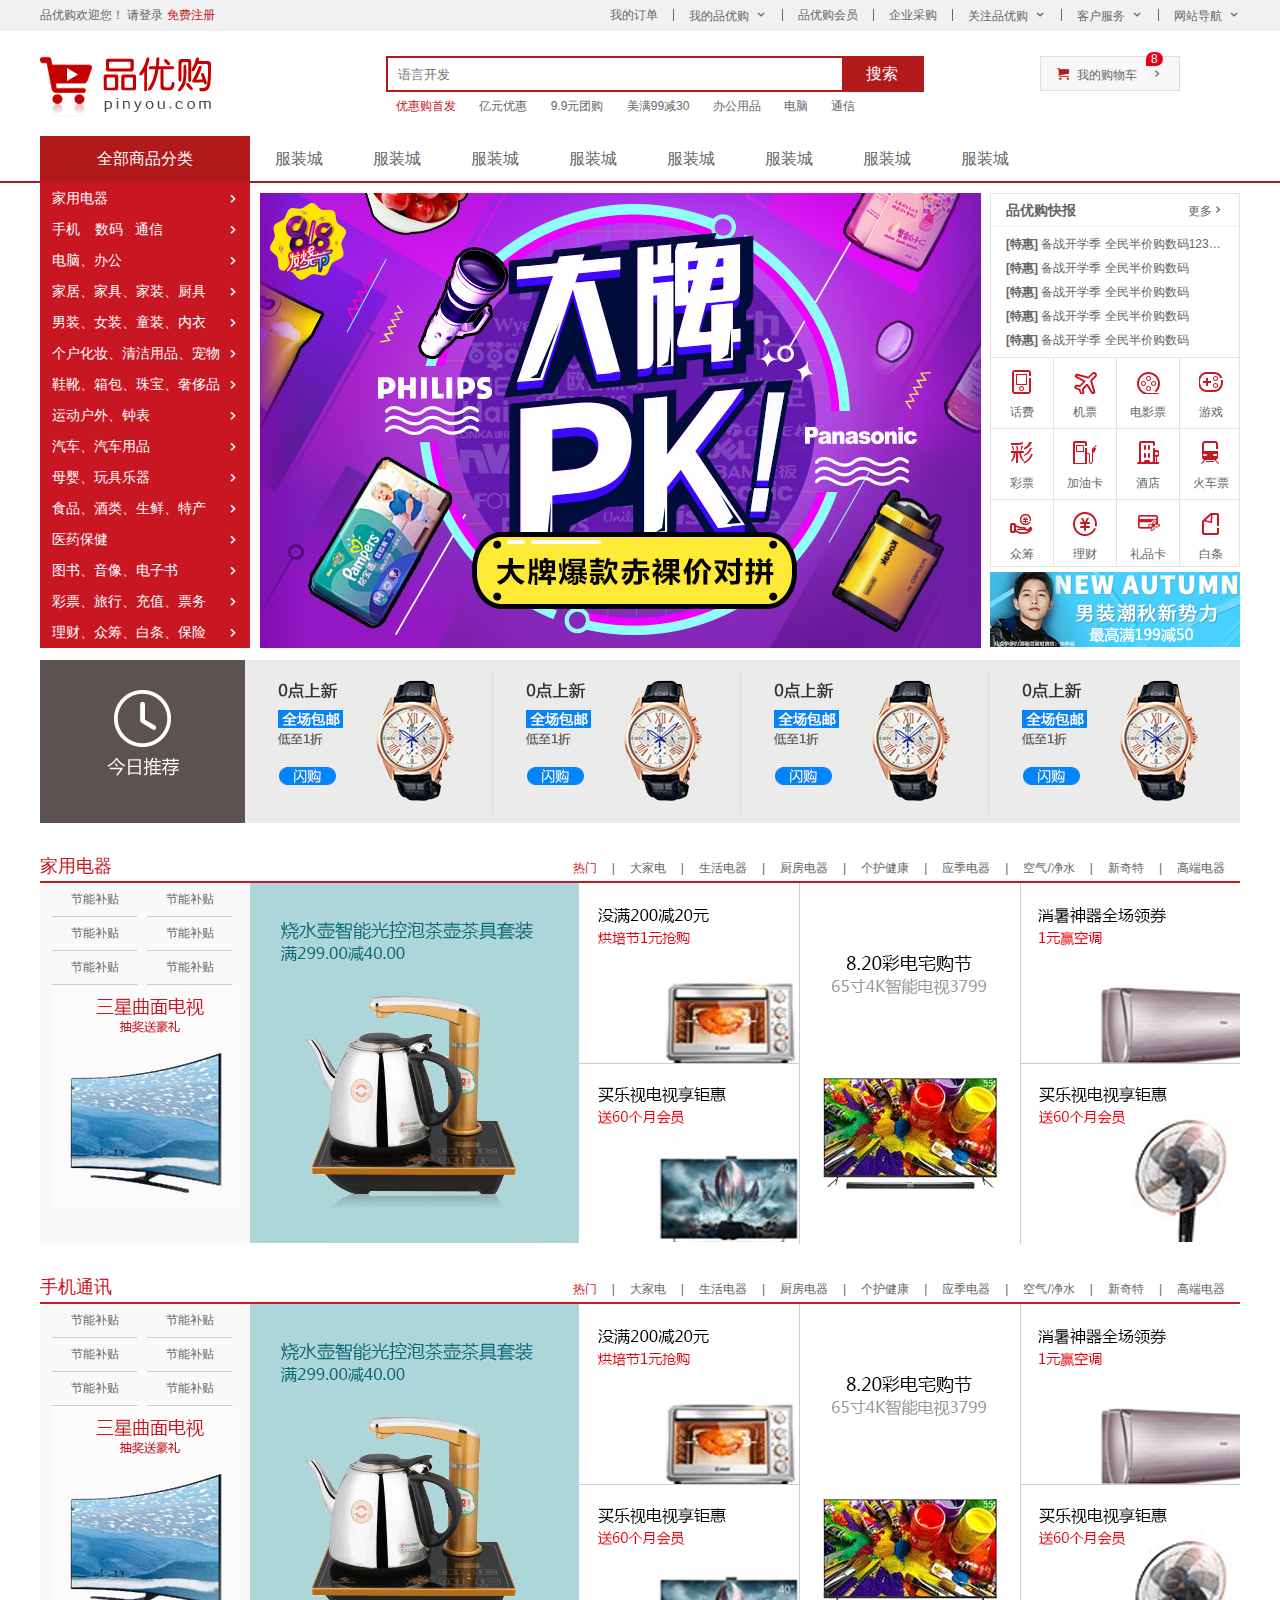
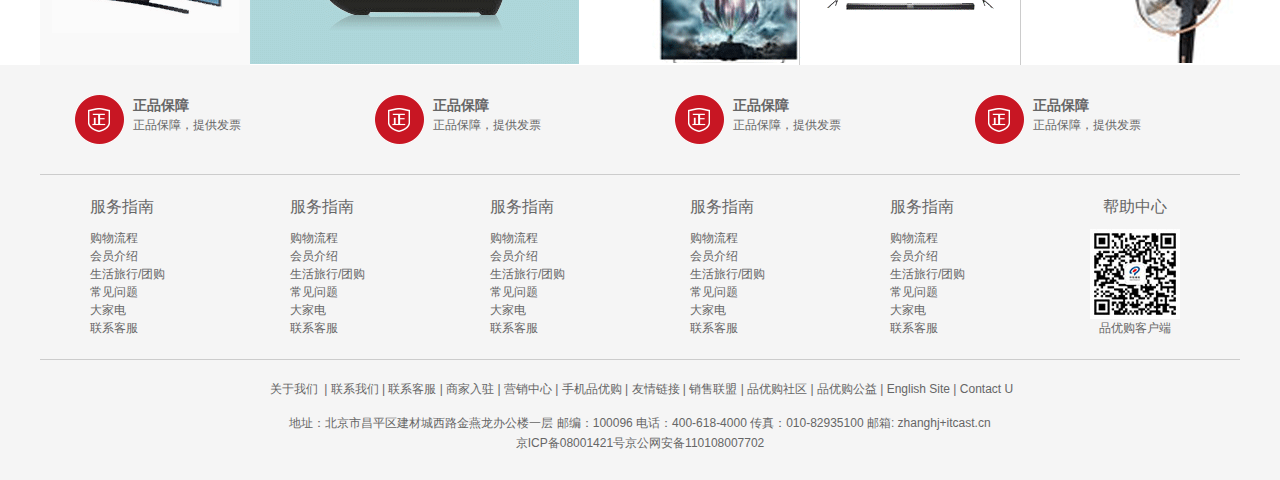
==== index.html @ 582169b1 "first commit" ====
<!DOCTYPE html>
<html lang="en">
<head>
    <meta charset="UTF-8">
    <meta name="viewport" content="width=device-width, initial-scale=1.0">
    <meta http-equiv="X-UA-Compatible" content="ie=edge">
    <title>品优购商城-综合网购首选-正品低价、品质保障、配送及时、轻松购物！
    </title>
    <!-- 网站说明 -->
    <meta name="description"
          content="品优购商城-专业的综合网上购物商城,销售家电、数码通讯、电脑、家居百货、服装服饰、母婴、图书、食品等数万个品牌优质商品.便捷、诚信的服务，为您提供愉悦的网上购物体验!" />
    <!-- 关键字 -->
    <meta name="keywords" content="网上购物,网上商城,手机,笔记本,电脑,MP3,CD,VCD,DV,相机,数码,配件,手表,存储卡,京东" />
    <!-- 引入初始化样式文件-->
    <link rel="stylesheet" href="css/base.css">
    <!-- 引入公共样式文件-->
    <link rel="stylesheet" href="css/common.css">
    <!--引入首页专门样式-->
    <link rel="stylesheet" href="css/index.css">
    <!--引入favicon图标-->
    <link rel="shortcut icon" href="favicon.ico" />

</head>
<body>
    <!--快捷导航模块 start-->
    <section class="shortcut">
        <div class="w">
            <div class="fl">
                <ul>
                    <li>品优购欢迎您！&nbsp;</li>
                    <li>
                        <a href="#">请登录&nbsp;</a><a href="register.html" class="style_red">免费注册</a>
                    </li>
                </ul>
            </div>
            <div class="fr">
                <ul>
                    <li>我的订单</li>
                    <li></li>
                    <li class="arrow-icon">我的品优购</li>
                    <li></li>
                    <li>品优购会员</li>
                    <li></li>
                    <li>企业采购</li>
                    <li></li>
                    <li class="arrow-icon">关注品优购</li>
                    <li></li>
                    <li class="arrow-icon">客户服务</li>
                    <li></li>
                    <li class="arrow-icon">网站导航</li>
                </ul>
            </div>
        </div>
    </section>
    <!--快捷导航模块 end-->

    <!--header头部模块制作 start-->
    <header class="header w">
        <!--logo模块-->
        <div class="logo">
            <h1><a href="index.html" title="品优购商场">品优购商场</a></h1>
        </div>
        <!--search模块-->
        <div class="search">
            <input type="search" name="" id="" placeholder="语言开发">
            <button>搜索</button>
        </div>
        <!--hotwords模块制作-->
        <div class="hotwords">
            <a href="#" class="style_red">优惠购首发</a>
            <a href="#">亿元优惠</a>
            <a href="#">9.9元团购</a>
            <a href="#">美满99减30</a>
            <a href="#">办公用品</a>
            <a href="#">电脑</a>
            <a href="#">通信</a>
        </div>
        <!--购物车模块-->
        <div class="shopcar">
            我的购物车
            <i class="count">8</i>
        </div>
    </header>
    <!--header头部模块制作 end-->

    <!--nva模块制作 start-->
    <nav class="nav">
        <div class="w">
            <div class="dropdown">
                <div class="dt">全部商品分类</div>
                <div class="dd">
                    <ul>
                        <li><a href="#">家用电器</a></li>
                        <li><a href="list.html">手机</a>、 <a href="#">数码</a>、<a href="#">通信</a> </li>
                        <li><a href="#">电脑、办公</a> </li>
                        <li><a href="#">家居、家具、家装、厨具</a> </li>
                        <li><a href="#">男装、女装、童装、内衣</a> </li>
                        <li><a href="#">个户化妆、清洁用品、宠物</a> </li>
                        <li><a href="#">鞋靴、箱包、珠宝、奢侈品</a> </li>
                        <li><a href="#">运动户外、钟表</a> </li>
                        <li><a href="#">汽车、汽车用品</a> </li>
                        <li><a href="#">母婴、玩具乐器</a> </li>
                        <li><a href="#">食品、酒类、生鲜、特产</a> </li>
                        <li><a href="#">医药保健</a> </li>
                        <li><a href="#">图书、音像、电子书</a> </li>
                        <li><a href="#">彩票、旅行、充值、票务</a> </li>
                        <li><a href="#">理财、众筹、白条、保险</a> </li>
                    </ul>
                </div>
            </div>
            <div class="navitems">
                <ul>
                    <li><a href="#">服装城</a></li>
                    <li><a href="#">服装城</a></li>
                    <li><a href="#">服装城</a></li>
                    <li><a href="#">服装城</a></li>
                    <li><a href="#">服装城</a></li>
                    <li><a href="#">服装城</a></li>
                    <li><a href="#">服装城</a></li>
                    <li><a href="#">服装城</a></li>
                </ul>
            </div>
        </div>
    </nav>
    <!--nva模块制作 end-->

    <!--首页专有模块main start-->
    <div class="w">
        <div class="main">
            <div class="focus">
                <ul>
                    <li>
                        <img src="upload/focus1.png" alt="">
                    </li>
                </ul>
            </div>
            <div class="newsflash">
                <div class="news">
                    <div class="news-hd">
                        <h5>品优购快报</h5>
                        <a href="#" class="more">更多</a>
                    </div>
                    <div class="news-bd">
                        <ul>
                            <li><a href="#"><strong>[特惠]</strong> 备战开学季 全民半价购数码123123123</a></li>
                            <li><a href="#"><strong>[特惠]</strong> 备战开学季 全民半价购数码</a></li>
                            <li><a href="#"><strong>[特惠]</strong> 备战开学季 全民半价购数码</a></li>
                            <li><a href="#"><strong>[特惠]</strong> 备战开学季 全民半价购数码</a></li>
                            <li><a href="#"><strong>[特惠]</strong> 备战开学季 全民半价购数码</a></li>
                        </ul>
                    </div>
                </div>
                <div class="lifeservice">
                    <ul>
                        <li>
                            <i></i>
                            <p>话费</p>
                        </li>
                        <li>
                            <i></i>
                            <p>机票</p>
                        </li>
                        <li>
                            <i></i>
                            <p>电影票</p>
                        </li>
                        <li>
                            <i></i>
                            <p>游戏</p>
                        </li>
                        <li>
                            <i></i>
                            <p>彩票</p>
                        </li>
                        <li>
                            <i></i>
                            <p>加油卡</p>
                        </li>
                        <li>
                            <i></i>
                            <p>酒店</p>
                        </li>
                        <li>
                            <i></i>
                            <p>火车票</p>
                        </li>
                        <li>
                            <i></i>
                            <p>众筹</p>
                        </li>
                        <li>
                            <i></i>
                            <p>理财</p>
                        </li>
                        <li>
                            <i></i>
                            <p>礼品卡</p>
                        </li>
                        <li>
                            <i></i>
                            <p>白条</p>
                        </li>
                    </ul>
                </div>
                <div class="bargain">
                    <img src="upload/bargain.png" alt="">
                </div>
            </div>
        </div>
    </div>
    <!--首页专有模块main end-->

    <!--推荐模块 start-->
    <div class="w recom">
        <div class="recom_hd">
            <img src="./images/recom.png" alt="">
        </div>
        <div class="recom_bd">
            <ul>
                <li><img src="upload/recom_03.jpg" alt=""></li>
                <li><img src="upload/recom_03.jpg" alt=""></li>
                <li><img src="upload/recom_03.jpg" alt=""></li>
                <li><img src="upload/recom_03.jpg" alt=""></li>
            </ul>
        </div>
    </div>
    <!--推荐模块 end-->
    <!--楼层区域制作start-->
    <div class="floor">
        <!--1楼-->
        <div class="w jiadian">
            <div class="box_hd">
                <h3>家用电器</h3>
                <div class="tab_list">
                    <ul>
                        <li><a href="#" class="style_red">热门</a>|</li>
                        <li><a href="#">大家电</a>|</li>
                        <li><a href="#">生活电器</a>|</li>
                        <li><a href="#">厨房电器</a>|</li>
                        <li><a href="#">个护健康</a>|</li>
                        <li><a href="#">应季电器</a>|</li>
                        <li><a href="#">空气/净水</a>|</li>
                        <li><a href="#">新奇特</a>|</li>
                        <li><a href="#">高端电器</a></li>
                    </ul>
                </div>
            </div>
            <div class="box_bd">
                <div class="tab_content">
                    <div class="tab_list_item">
                        <div class="col_210">
                            <ul>
                                <li><a href="#">节能补贴</a></li>
                                <li><a href="#">节能补贴</a></li>
                                <li><a href="#">节能补贴</a></li>
                                <li><a href="#">节能补贴</a></li>
                                <li><a href="#">节能补贴</a></li>
                                <li><a href="#">节能补贴</a></li>
                            </ul>
                            <a href="#">
                                <img src="upload/floor-1-1.png" alt="">
                            </a>
                        </div>
                        <div class="col_329">
                            <a href="#">
                                <img src="upload/floor-1-b01.png" alt="">
                            </a>
                        </div>
                        <div class="col_221">
                            <a href="#" class="bb"><img src="upload/floor-1-2.png" alt=""></a>
                            <a href="#"><img src="upload/floor-1-3.png" alt=""></a>
                        </div>
                        <div class="col_221">
                            <a href="#"><img src="upload/floor-1-4.png" alt=""></a>
                        </div>
                        <div class="col_219">
                            <a href="#" class="bb"><img src="upload/floor-1-5.png" alt=""></a>
                            <a href="#"><img src="upload/floor-1-6.png" alt=""></a>
                        </div>
                    </div>
                </div>
            </div>
        </div>
        <!--2楼-->
        <div class="w shouji">
            <div class="box_hd">
                <h3>手机通讯</h3>
                <div class="tab_list">
                    <ul>
                        <li><a href="#" class="style_red">热门</a>|</li>
                        <li><a href="#">大家电</a>|</li>
                        <li><a href="#">生活电器</a>|</li>
                        <li><a href="#">厨房电器</a>|</li>
                        <li><a href="#">个护健康</a>|</li>
                        <li><a href="#">应季电器</a>|</li>
                        <li><a href="#">空气/净水</a>|</li>
                        <li><a href="#">新奇特</a>|</li>
                        <li><a href="#">高端电器</a></li>
                    </ul>
                </div>
            </div>
            <div class="box_bd">
                <div class="tab_content">
                    <div class="tab_list_item">
                        <div class="col_210">
                            <ul>
                                <li><a href="#">节能补贴</a></li>
                                <li><a href="#">节能补贴</a></li>
                                <li><a href="#">节能补贴</a></li>
                                <li><a href="#">节能补贴</a></li>
                                <li><a href="#">节能补贴</a></li>
                                <li><a href="#">节能补贴</a></li>
                            </ul>
                            <a href="#">
                                <img src="upload/floor-1-1.png" alt="">
                            </a>
                        </div>
                        <div class="col_329">
                            <a href="#">
                                <img src="upload/floor-1-b01.png" alt="">
                            </a>
                        </div>
                        <div class="col_221">
                            <a href="#" class="bb"><img src="upload/floor-1-2.png" alt=""></a>
                            <a href="#"><img src="upload/floor-1-3.png" alt=""></a>
                        </div>
                        <div class="col_221">
                            <a href="#"><img src="upload/floor-1-4.png" alt=""></a>
                        </div>
                        <div class="col_219">
                            <a href="#" class="bb"><img src="upload/floor-1-5.png" alt=""></a>
                            <a href="#"><img src="upload/floor-1-6.png" alt=""></a>
                        </div>
                    </div>
                </div>
            </div>
        </div>
    </div>
    <!--楼层区域制作end-->

    <!--底部模块制作 start-->
    <footer class="footer">
        <div class="w">
            <div class="mod_service">
                <ul>
                    <li>
                        <h5></h5>
                        <div class="service_txt">
                            <h4>正品保障</h4>
                            <p>正品保障，提供发票</p>
                        </div>
                    </li>
                    <li>
                        <h5></h5>
                        <div class="service_txt">
                            <h4>正品保障</h4>
                            <p>正品保障，提供发票</p>
                        </div>
                    </li>
                    <li>
                        <h5></h5>
                        <div class="service_txt">
                            <h4>正品保障</h4>
                            <p>正品保障，提供发票</p>
                        </div>
                    </li>
                    <li>
                        <h5></h5>
                        <div class="service_txt">
                            <h4>正品保障</h4>
                            <p>正品保障，提供发票</p>
                        </div>
                    </li>
                </ul>
            </div>
            <div class="mod_help">
                <dl>
                    <dt>服务指南</dt>
                    <dd><a href="#">购物流程</a></dd>
                    <dd><a href="#">会员介绍</a></dd>
                    <dd><a href="#">生活旅行/团购</a></dd>
                    <dd><a href="#">常见问题</a></dd>
                    <dd><a href="#">大家电</a></dd>
                    <dd><a href="#">联系客服</a></dd>
                </dl>
                <dl>
                    <dt>服务指南</dt>
                    <dd><a href="#">购物流程</a></dd>
                    <dd><a href="#">会员介绍</a></dd>
                    <dd><a href="#">生活旅行/团购</a></dd>
                    <dd><a href="#">常见问题</a></dd>
                    <dd><a href="#">大家电</a></dd>
                    <dd><a href="#">联系客服</a></dd>
                </dl>
                <dl>
                    <dt>服务指南</dt>
                    <dd><a href="#">购物流程</a></dd>
                    <dd><a href="#">会员介绍</a></dd>
                    <dd><a href="#">生活旅行/团购</a></dd>
                    <dd><a href="#">常见问题</a></dd>
                    <dd><a href="#">大家电</a></dd>
                    <dd><a href="#">联系客服</a></dd>
                </dl>
                <dl>
                    <dt>服务指南</dt>
                    <dd><a href="#">购物流程</a></dd>
                    <dd><a href="#">会员介绍</a></dd>
                    <dd><a href="#">生活旅行/团购</a></dd>
                    <dd><a href="#">常见问题</a></dd>
                    <dd><a href="#">大家电</a></dd>
                    <dd><a href="#">联系客服</a></dd>
                </dl>
                <dl>
                    <dt>服务指南</dt>
                    <dd><a href="#">购物流程</a></dd>
                    <dd><a href="#">会员介绍</a></dd>
                    <dd><a href="#">生活旅行/团购</a></dd>
                    <dd><a href="#">常见问题</a></dd>
                    <dd><a href="#">大家电</a></dd>
                    <dd><a href="#">联系客服</a></dd>
                </dl>
                <dl>
                    <dt>帮助中心</dt>
                    <dd>
                        <img src="images/wx_cz.jpg" alt="">
                        品优购客户端
                    </dd>

                </dl>
            </div>
            <div class="mod_copyright">
                <div class="links">
                    <a href="#">关于我们</a>  |  联系我们  |  联系客服  |  商家入驻  |  营销中心  |  手机品优购  |  友情链接  |
                    销售联盟  |  品优购社区  |  品优购公益  |  English Site  |  Contact U
                </div>
                <div class="copyright">
                    地址：北京市昌平区建材城西路金燕龙办公楼一层 邮编：100096 电话：400-618-4000
                    传真：010-82935100 邮箱: zhanghj+itcast.cn<br>
                    京ICP备08001421号京公网安备110108007702
                </div>
            </div>
        </div>
    </footer>
    <!--底部模块制作 end-->
</body>
</html>
---- css/base.css ----
/* 把我们所有标签的内外边距清零 */
* {
    margin: 0;
    padding: 0;
    box-sizing: border-box;
}
/* em 和 i 斜体的文字不倾斜 */
em,
i {
    font-style: normal
}
/* 去掉li 的小圆点 */
li {
    list-style: none
}

img {
    /* border 0 照顾低版本浏览器 如果 图片外面包含了链接会有边框的问题 */
    border: 0;
    /* 取消图片底侧有空白缝隙的问题 */
    vertical-align: middle
}

button {
    /* 当我们鼠标经过button 按钮的时候，鼠标变成小手 */
    cursor: pointer
}

a {
    color: #666;
    text-decoration: none
}

a:hover {
    color: #c81623
}

button,
input {
    /* "\5B8B\4F53" 就是宋体的意思 这样浏览器兼容性比较好 */
    font-family: Microsoft YaHei, Heiti SC, tahoma, arial, Hiragino Sans GB, "\5B8B\4F53", sans-serif;
    border: 0;
    outline: none;
}

body {
    /* CSS3 抗锯齿形 让文字显示的更加清晰 */
    -webkit-font-smoothing: antialiased;
    background-color: #fff;
    font: 12px/1.5 Microsoft YaHei, Heiti SC, tahoma, arial, Hiragino Sans GB, "\5B8B\4F53", sans-serif;
    color: #666
}

.hide,
.none {
    display: none
}
/* 清除浮动 */
.clearfix:after {
    visibility: hidden;
    clear: both;
    display: block;
    content: ".";
    height: 0
}

.clearfix {
    *zoom: 1
}
---- css/common.css ----
/*声明字体图标 路径变化*/
@font-face {
    font-family: 'icomoon';
    src:  url('../fonts/icomoon.eot?tomleg');
    src:  url('../fonts/icomoon.eot?tomleg#iefix') format('embedded-opentype'),
    url('../fonts/icomoon.ttf?tomleg') format('truetype'),
    url('../fonts/icomoon.woff?tomleg') format('woff'),
    url('../fonts/icomoon.svg?tomleg#icomoon') format('svg');
    font-weight: normal;
    font-style: normal;
    font-display: block;
}


/* 版心 */
.w {
    width: 1200px;
    margin: 0 auto;
}
.fl {
    float: left;
}
.fr {
    float: right;
}
.style_red {
    color: #c81623;
}
/*快捷导航模块*/
.shortcut {
    height: 31px;
    line-height: 31px;
    background-color: #f1f1f1;
}
.shortcut ul li {
    float: left;
}
.shortcut .fr ul li:nth-child(even) {
    width: 1px;
    height: 12px;
    background-color: #666;
    margin: 9px 15px 0;
}
.arrow-icon::after {
    content: '\e91e';
    font-family: 'icomoon';
    margin-left: 6px;
}
/*header 头部模块制作*/
.header {
    position: relative;
    height: 105px;
}
.logo {
    position: absolute;
    top: 25px;
    width: 171px;
    height: 61px;
}
.logo a {
    display: block;
    width: 171px;
    height: 61px;
    background: url(../images/logo.png) no-repeat;
    font-size: 0;
}
.search {
    position: absolute;
    top: 25px;
    left: 346px;
    width: 538px;
    height: 36px;
    border: 2px solid #b1191a;
}
.search input {
    float: left;
    width: 454px;
    height: 32px;
    padding-left: 10px;
}
.search button {
    float: left;
    width: 80px;
    height: 32px;
    background-color: #b1191a;
    color: #fff;
    font-size: 16px;
}
.hotwords {
    position: absolute;
    top: 66px;
    left: 346px;
}
.hotwords a {
    margin: 0 10px;
}
.shopcar {
    position: absolute;
    top: 25px;
    right: 60px;
    width: 140px;
    height: 35px;
    line-height: 35px;
    text-align: center;
    border: 1px solid #dfdfdf;
    background-color: #f7f7f7;
}
.shopcar::before {
    content: '\e93a';
    font-family: 'icomoon';
    margin-right: 5px;
    color: #b1191a;
}
.shopcar::after {
    content: '\e920';
    font-family: 'icomoon';
    margin-left: 10px;
}
.count {
    position: absolute;
    top: -5px;
    left: 105px;
    height: 14px;
    color: #fff;
    line-height: 14px;
    background-color: #e60012;
    padding: 0 5px;
    border-radius: 7px 7px 7px 0;
}
/*nav模块制作*/
.nav {
    height: 47px;
    border-bottom: 2px solid #b1191a;
}
.nav .dropdown {
    float: left;
    width: 210px;
    height: 45px;
    background-color: #b1191a;
}
.nav .navitems {
    float: left;
}
.dropdown .dt {
    width: 100%;
    height: 100%;
    color: #fff;
    text-align: center;
    line-height: 45px;
    font-size: 16px;
}
.dropdown .dd {
    width: 210px;
    height: 465px;
    background-color: #c81623;
    margin-top: 2px;
}
.dropdown .dd ul li {
    position: relative;
    height: 31px;
    line-height: 31px;
    margin-left: 2px;
    padding-left: 10px;
}
.dropdown .dd ul li:hover {
    background-color: #fff;
}
.dropdown .dd ul li::after {
    position: absolute;
    top: 1px;
    right: 10px;
    color: #fff;
    content: '\e920';
    font-family: 'icomoon';
    font-size: 14px;
}
.dropdown .dd ul li:hover a{
    color: #c81623;
}
.dropdown .dd ul li a {
    font-size: 14px;
    color: #fff;
}
.navitems ul li {
    float: left;
}
.navitems ul li a {
    display: block;
    height: 45px;
    line-height: 45px;
    font-size: 16px;
    padding: 0 25px;
}
/*底部模块制作*/
.footer {
    height: 415px;
    background-color: #f5f5f5;
    padding-top: 30px;
}
.mod_service {
    height: 80px;
    border-bottom: 1px solid #ccc;
}
.mod_service ul li {
    float: left;
    width: 300px;
    height: 50px;
    padding-left: 35px;
}
.mod_service ul li h5 {
    float: left;
    width: 50px;
    height: 50px;
    background: url(../images/icons.png) no-repeat -253px -3px;
    margin-right: 8px;
}
.service_txt h4 {
    font-size: 14px;
}
.service_txt p {
    font-size: 12px;
}
.mod_help {
    height: 185px;
    border-bottom: 1px solid #ccc;
    padding-top: 20px;
    padding-left: 50px;
}
.mod_help dl {
    float: left;
    width: 200px;
}
.mod_help dl:last-child {
    width: 90px;
    text-align: center;
}
.mod_help dl dt {
    font-size: 16px;
    margin-bottom: 10px;
}
.mod_copyright {
    text-align: center;
    padding-top: 20px;
}
.links {
    margin-bottom: 15px;
}
.links a {
    margin: 0 3px;
}
.copyright {
    line-height: 20px;
}
---- css/index.css ----
.main {
    width: 980px;
    height: 455px;
    margin-left: 220px;
    margin-top: 10px;
}
.focus {
    float: left;
    width: 721px;
    height: 455px;
    background-color: purple;
}
.newsflash {
    float: right;
    width: 250px;
    height: 455px;
}
.news {
    height: 165px;
    border: 1px solid #e4e4e4;
}
.news-hd {
    height: 33px;
    border-bottom: 1px dotted #e4e4e4;
    line-height: 33px;
    padding: 0 15px;
}
.news-hd h5 {
    float: left;
    font-size: 14px;
}
.news-hd .more {
    float: right;
}
.news-hd .more::after {
    content: '\e920';
    font-family: 'icomoon';
}
.news-bd {
    padding: 5px 15px 0;
}
.news-bd ul li {
    height: 24px;
    line-height: 24px;
    overflow: hidden;
    white-space: nowrap;
    text-overflow: ellipsis;
}
.lifeservice {
    overflow: hidden;
    height: 209px;
    border: 1px solid #e4e4e4;
    border-top: 0;
}
.lifeservice ul {
    width: 252px;
}
.lifeservice ul li {
    float: left;
    width: 63px;
    height: 71px;
    border-right: 1px solid #e4e4e4;
    border-bottom: 1px solid #e4e4e4;
    text-align: center;
}
.lifeservice ul li i {
    display: inline-block;
    width: 24px;
    height: 28px;
    margin-top: 12px;
    background: url(../images/icons.png) no-repeat -17px -16px;
}
.lifeservice ul li:nth-child(2) i{
    background: url(../images/icons.png) no-repeat -79px -16px;
}
.lifeservice ul li:nth-child(3) i{
    background: url(../images/icons.png) no-repeat -141px -16px;
}
.lifeservice ul li:nth-child(4) i{
    background: url(../images/icons.png) no-repeat -206px -16px;
}
.lifeservice ul li:nth-child(5) i{
    background: url(../images/icons.png) no-repeat -17px -88px;
}
.lifeservice ul li:nth-child(6) i{
    background: url(../images/icons.png) no-repeat -80px -88px;
}
.lifeservice ul li:nth-child(7) i{
    background: url(../images/icons.png) no-repeat -142px -88px;
}
.lifeservice ul li:nth-child(8) i{
    background: url(../images/icons.png) no-repeat -207px -88px;
}
.lifeservice ul li:nth-child(9) i{
    background: url(../images/icons.png) no-repeat -17px -158px;
}
.lifeservice ul li:nth-child(10) i{
    background: url(../images/icons.png) no-repeat -79px -159px;
}
.lifeservice ul li:nth-child(11) i{
    background: url(../images/icons.png) no-repeat -141px -157px;
}
.lifeservice ul li:nth-child(12) i{
    background: url(../images/icons.png) no-repeat -206px -159px;
}
.bargain {
    margin-top: 5px;
}
/*推荐模块*/
.recom {
    height: 163px;
    background-color: #ebebeb;
    margin-top: 12px;
}
.recom_hd {
    float: left;
    height: 163px;
    width: 205px;
    background-color: #5c5251;
    text-align: center;
    padding-top: 30px;
}
.recom_bd {
    float: left;
}
.recom_bd ul li {
    position: relative;
    float: left;
}
.recom_bd ul li img {
    width: 248px;
    height: 163px;
}
.recom_bd ul li:nth-child(-n+3)::after {
    content: '';
    position: absolute;
    right: 0;
    top: 10px;
    width: 1px;
    height: 145px;
    background-color: #ddd;
}
/*家用电器模块*/
.box_hd {
    height: 30px;
    border-bottom: 2px solid #c81623;
}
.box_hd h3 {
    float: left;
    font-size: 18px;
    color: #c81623;
    font-weight: 400;
}
.tab_list {
    float: right;
    line-height: 30px;
}
.tab_list ul li {
    float: left;
}
.tab_list ul li a {
    margin: 0 15px;
}
.floor .w {
    margin-top: 30px;
}
.box_bd {
    height: 361px;
}
.tab_list_item>div {
    float: left;
    height: 361px;
}
.col_210 {
    width: 210px;
    background-color: #f9f9f9;
    text-align: center;
}
.col_210 ul {
    padding-left: 12px;
}
.col_210 ul li {
    float: left;
    width: 85px;
    height: 34px;
    border-bottom: 1px solid #ccc;
    text-align: center;
    line-height: 33px;
    margin-right: 10px;
}
.col_329 {
    width: 329px;
}
.col_221 {
    width: 221px;
    border-right: 1px solid #ccc;
}
.col_219 {
    width: 219px;
}
.bb {
    display: block;
    border-bottom: 1px solid #ccc;
}
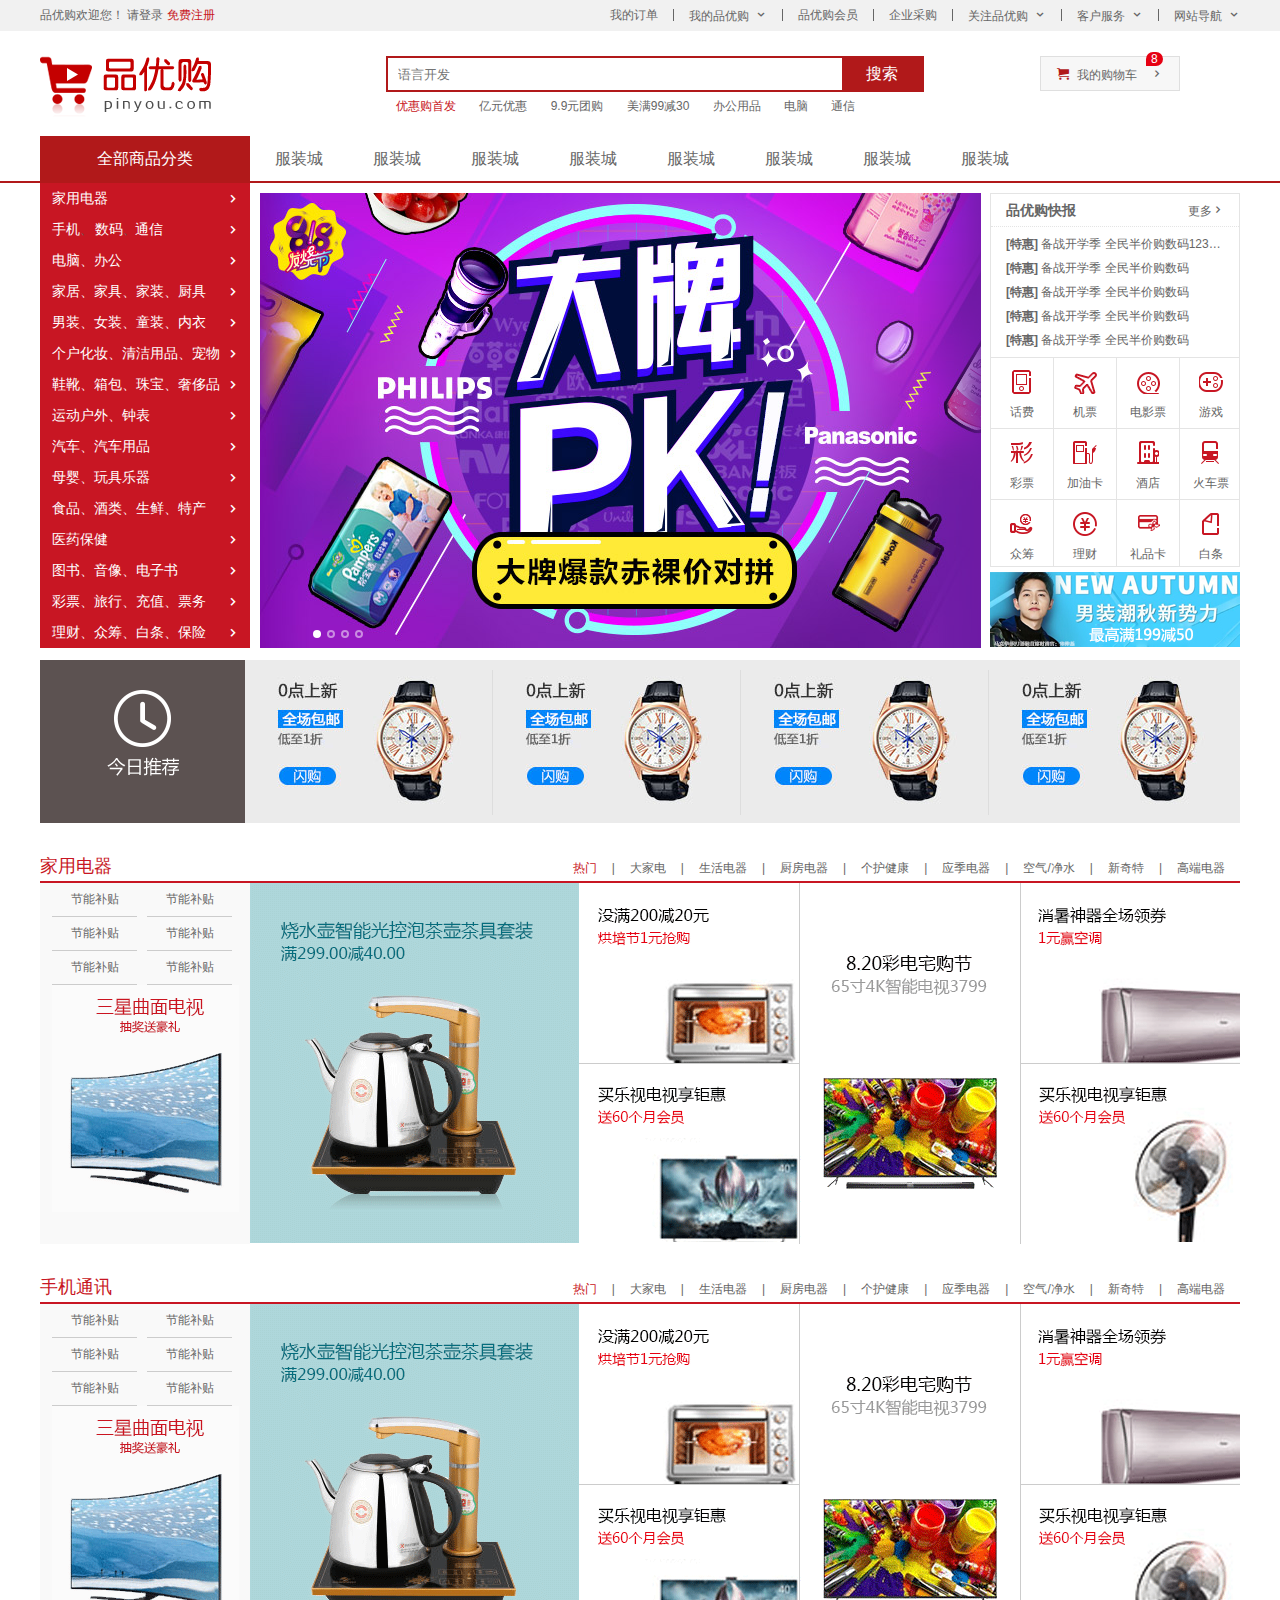
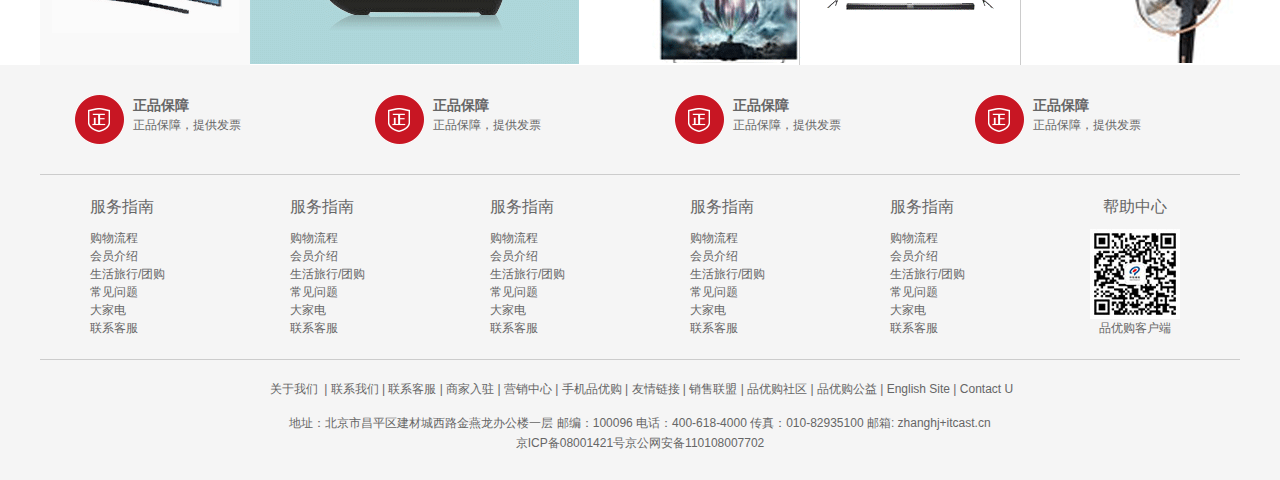
==== commit 847c7966: "封装轮播图" ====
--- a/index.html
+++ b/index.html
@@ -19,6 +19,10 @@
     <link rel="stylesheet" href="css/index.css">
     <!--引入favicon图标-->
     <link rel="shortcut icon" href="favicon.ico" />
+    <!-- 这个animate.js 必须写到 index.js的上面引入 -->
+    <script src="js/animate.js"></script>
+    <!-- 引入我们首页的js文件 -->
+    <script src="js/index.js"></script>
 
 </head>
 <body>
@@ -127,14 +131,36 @@
     <!--首页专有模块main start-->
     <div class="w">
         <div class="main">
-            <div class="focus">
+            <div class="focus fl">
+                <!--左侧按钮-->
+                <a href="javascript:;" class="arrow-l">
+                    &lt;
+                </a>
+                <!--右侧按钮-->
+                <a href="javascript:;" class="arrow-r">
+                    &gt;
+                </a>
                 <ul>
                     <li>
-                        <img src="upload/focus1.png" alt="">
-                    </li>
+                        <a href="#"><img src="upload/focus.png" alt=""></a>
+                    </li>
+                    <li>
+                        <a href="#"><img src="upload/focus1.jpg" alt=""></a>
+                    </li>
+                    <li>
+                        <a href="#"><img src="upload/focus2.jpg" alt=""></a>
+                    </li>
+                    <li>
+                        <a href="#"><img src="upload/focus3.jpg" alt=""></a>
+                    </li>
+
                 </ul>
-            </div>
-            <div class="newsflash">
+                <!--小圆圈-->
+                <ol class="circle">
+
+                </ol>
+            </div>
+            <div class="newsflash fr">
                 <div class="news">
                     <div class="news-hd">
                         <h5>品优购快报</h5>
--- a/css/index.css
+++ b/css/index.css
@@ -5,10 +5,63 @@
     margin-top: 10px;
 }
 .focus {
+    position: relative;
     float: left;
     width: 721px;
     height: 455px;
     background-color: purple;
+    overflow: hidden;
+}
+.focus ul {
+    position: absolute;
+    top: 0;
+    left: 0;
+    width: 600%;
+}
+.focus ul li {
+    float: left;
+}
+.arrow-l,
+.arrow-r {
+    display: none;
+    position: absolute;
+    top: 50%;
+    margin-top: -20px;
+    width: 24px;
+    height: 40px;
+    background: rgba(0, 0, 0, .3);
+    text-align: center;
+    line-height: 40px;
+    color: #fff;
+    font-family: 'icomoon';
+    font-size: 18px;
+    z-index: 2;
+}
+
+.arrow-r {
+    right: 0;
+}
+
+.circle {
+    position: absolute;
+    bottom: 10px;
+    left: 50px;
+}
+
+.circle li {
+    float: left;
+    width: 8px;
+    height: 8px;
+    /*background-color: #fff;*/
+    border: 2px solid rgba(255, 255, 255, 0.5);
+    margin: 0 3px;
+    border-radius: 50%;
+    /*鼠标经过显示小手*/
+    cursor: pointer;
+}
+
+.current {
+    background-color: #fff;
 }
 .newsflash {
     float: right;
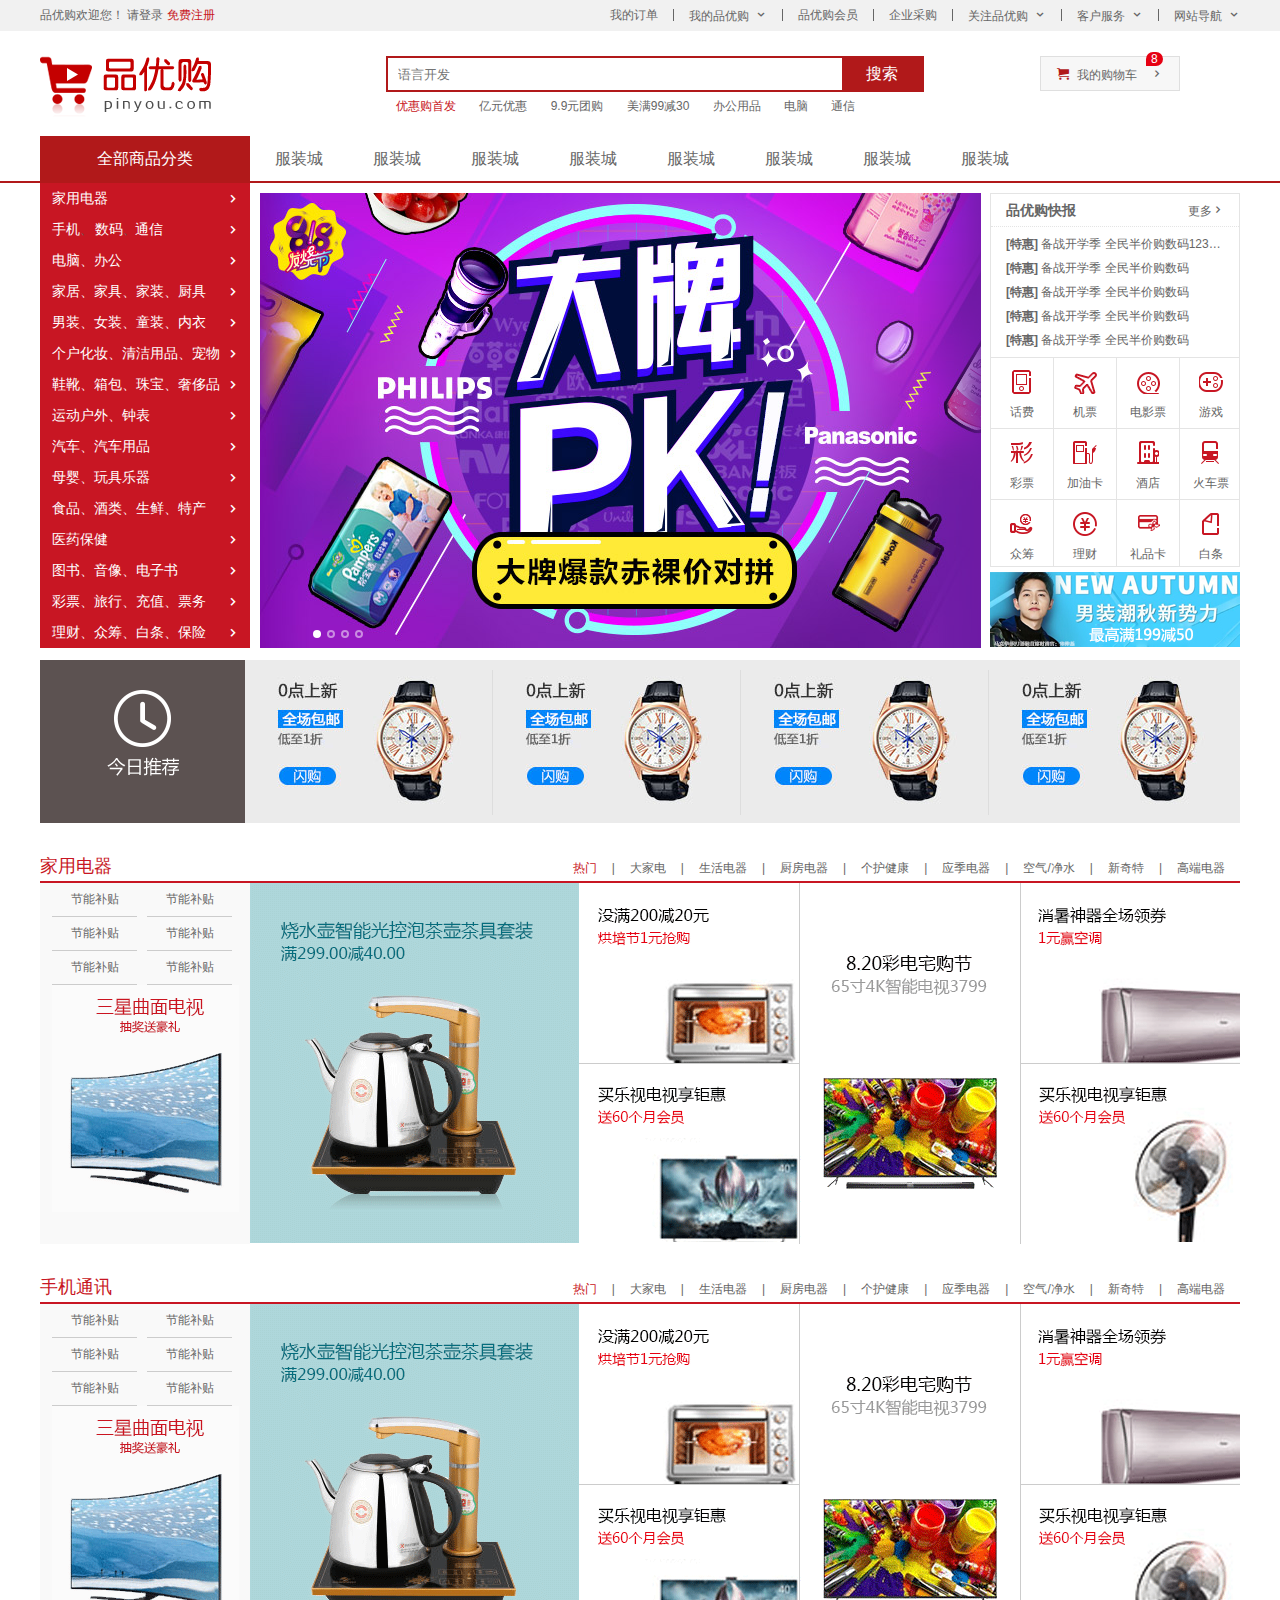
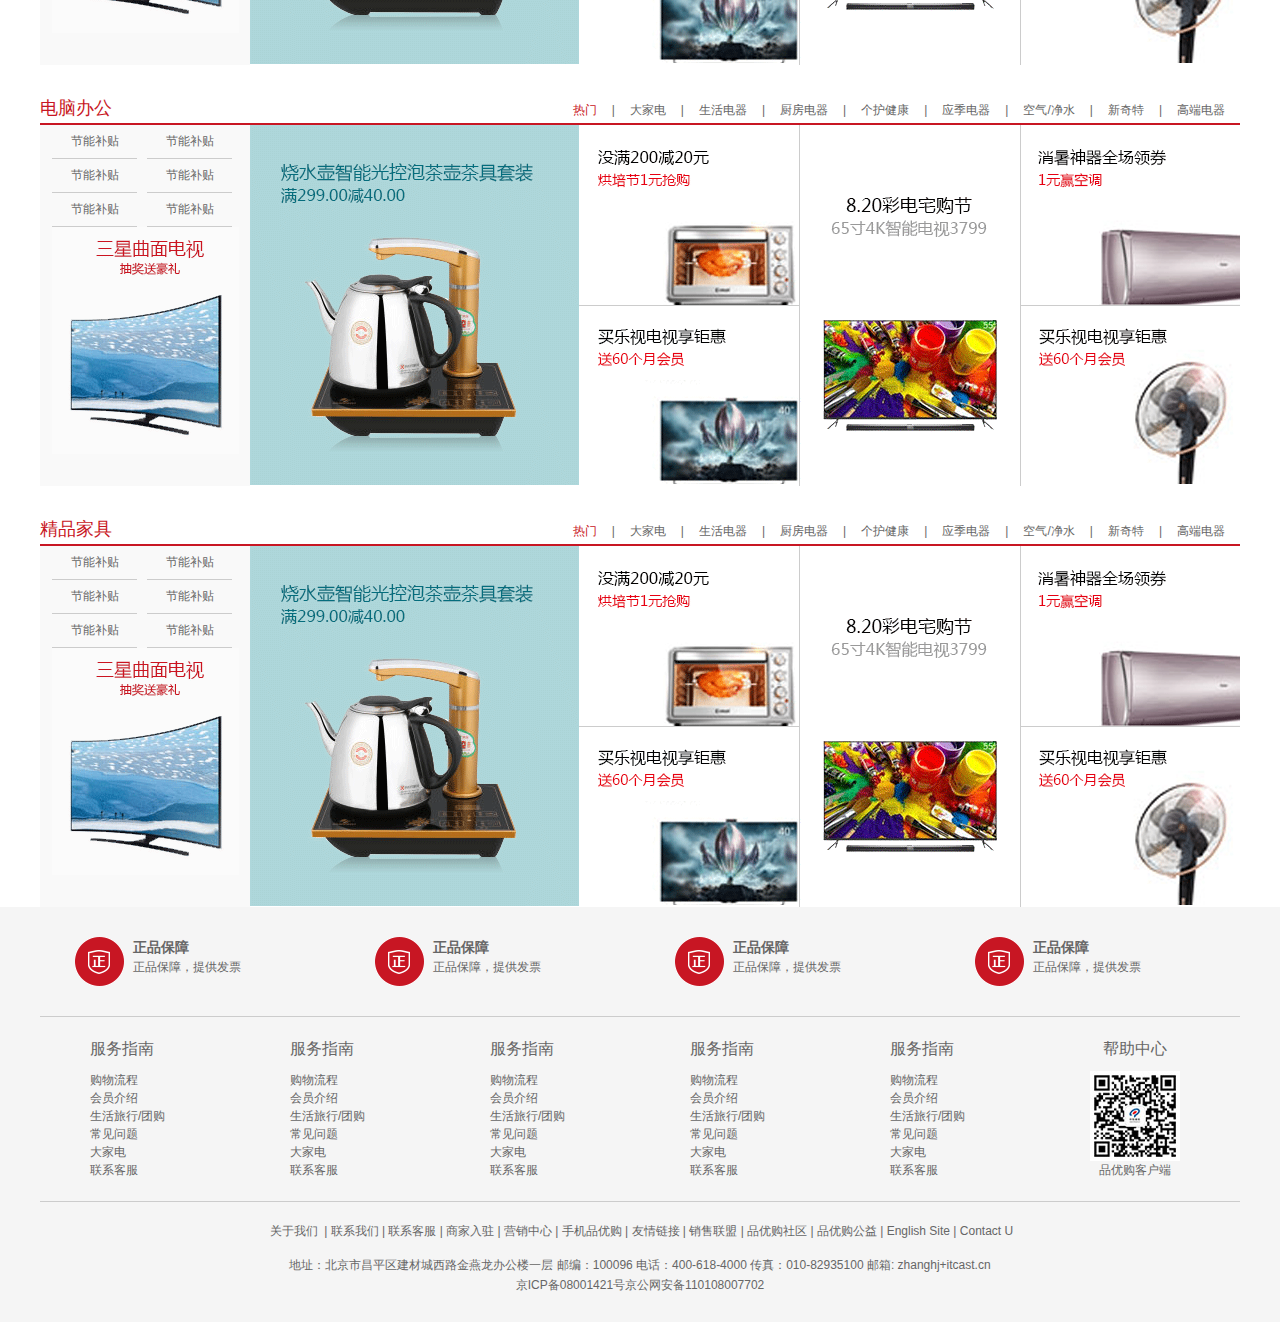
==== commit 6e8f0bf1: "jquery封装电梯导航" ====
--- a/index.html
+++ b/index.html
@@ -20,6 +20,7 @@
     <!--引入favicon图标-->
     <link rel="shortcut icon" href="favicon.ico" />
     <!-- 这个animate.js 必须写到 index.js的上面引入 -->
+    <script src="js/jquery.min.js"></script>
     <script src="js/animate.js"></script>
     <!-- 引入我们首页的js文件 -->
     <script src="js/index.js"></script>
@@ -361,9 +362,126 @@
                 </div>
             </div>
         </div>
+        <!--3楼-->
+        <div class="w diannao">
+            <div class="box_hd">
+                <h3>电脑办公</h3>
+                <div class="tab_list">
+                    <ul>
+                        <li><a href="#" class="style_red">热门</a>|</li>
+                        <li><a href="#">大家电</a>|</li>
+                        <li><a href="#">生活电器</a>|</li>
+                        <li><a href="#">厨房电器</a>|</li>
+                        <li><a href="#">个护健康</a>|</li>
+                        <li><a href="#">应季电器</a>|</li>
+                        <li><a href="#">空气/净水</a>|</li>
+                        <li><a href="#">新奇特</a>|</li>
+                        <li><a href="#">高端电器</a></li>
+                    </ul>
+                </div>
+            </div>
+            <div class="box_bd">
+                <div class="tab_content">
+                    <div class="tab_list_item">
+                        <div class="col_210">
+                            <ul>
+                                <li><a href="#">节能补贴</a></li>
+                                <li><a href="#">节能补贴</a></li>
+                                <li><a href="#">节能补贴</a></li>
+                                <li><a href="#">节能补贴</a></li>
+                                <li><a href="#">节能补贴</a></li>
+                                <li><a href="#">节能补贴</a></li>
+                            </ul>
+                            <a href="#">
+                                <img src="upload/floor-1-1.png" alt="">
+                            </a>
+                        </div>
+                        <div class="col_329">
+                            <a href="#">
+                                <img src="upload/floor-1-b01.png" alt="">
+                            </a>
+                        </div>
+                        <div class="col_221">
+                            <a href="#" class="bb"><img src="upload/floor-1-2.png" alt=""></a>
+                            <a href="#"><img src="upload/floor-1-3.png" alt=""></a>
+                        </div>
+                        <div class="col_221">
+                            <a href="#"><img src="upload/floor-1-4.png" alt=""></a>
+                        </div>
+                        <div class="col_219">
+                            <a href="#" class="bb"><img src="upload/floor-1-5.png" alt=""></a>
+                            <a href="#"><img src="upload/floor-1-6.png" alt=""></a>
+                        </div>
+                    </div>
+                </div>
+            </div>
+        </div>
+        <!--4楼-->
+        <div class="w jiaju">
+            <div class="box_hd">
+                <h3>精品家具</h3>
+                <div class="tab_list">
+                    <ul>
+                        <li><a href="#" class="style_red">热门</a>|</li>
+                        <li><a href="#">大家电</a>|</li>
+                        <li><a href="#">生活电器</a>|</li>
+                        <li><a href="#">厨房电器</a>|</li>
+                        <li><a href="#">个护健康</a>|</li>
+                        <li><a href="#">应季电器</a>|</li>
+                        <li><a href="#">空气/净水</a>|</li>
+                        <li><a href="#">新奇特</a>|</li>
+                        <li><a href="#">高端电器</a></li>
+                    </ul>
+                </div>
+            </div>
+            <div class="box_bd">
+                <div class="tab_content">
+                    <div class="tab_list_item">
+                        <div class="col_210">
+                            <ul>
+                                <li><a href="#">节能补贴</a></li>
+                                <li><a href="#">节能补贴</a></li>
+                                <li><a href="#">节能补贴</a></li>
+                                <li><a href="#">节能补贴</a></li>
+                                <li><a href="#">节能补贴</a></li>
+                                <li><a href="#">节能补贴</a></li>
+                            </ul>
+                            <a href="#">
+                                <img src="upload/floor-1-1.png" alt="">
+                            </a>
+                        </div>
+                        <div class="col_329">
+                            <a href="#">
+                                <img src="upload/floor-1-b01.png" alt="">
+                            </a>
+                        </div>
+                        <div class="col_221">
+                            <a href="#" class="bb"><img src="upload/floor-1-2.png" alt=""></a>
+                            <a href="#"><img src="upload/floor-1-3.png" alt=""></a>
+                        </div>
+                        <div class="col_221">
+                            <a href="#"><img src="upload/floor-1-4.png" alt=""></a>
+                        </div>
+                        <div class="col_219">
+                            <a href="#" class="bb"><img src="upload/floor-1-5.png" alt=""></a>
+                            <a href="#"><img src="upload/floor-1-6.png" alt=""></a>
+                        </div>
+                    </div>
+                </div>
+            </div>
+        </div>
     </div>
     <!--楼层区域制作end-->
-
+    <!-- 固定电梯导航 -->
+    <div class="fixedtool">
+        <ul>
+            <li class="current">家用电器</li>
+            <li>手机通讯</li>
+            <li>电脑办公</li>
+            <li>精品家具</li>
+
+        </ul>
+    </div>
     <!--底部模块制作 start-->
     <footer class="footer">
         <div class="w">
--- a/css/index.css
+++ b/css/index.css
@@ -254,4 +254,30 @@
 .bb {
     display: block;
     border-bottom: 1px solid #ccc;
-}+}
+
+/*电梯导航*/
+
+.fixedtool {
+    position: fixed;
+    top: 100px;
+    left: 50%;
+    margin-left: -676px;
+    width: 66px;
+    background-color: #fff;
+    display: none;
+}
+
+.fixedtool li {
+    height: 32px;
+    line-height: 32px;
+    text-align: center;
+    font-size: 12px;
+    border-bottom: 1px solid #ccc;
+    cursor: pointer;
+}
+
+.fixedtool .current {
+    background-color: #c81623;
+    color: #fff;
+}
